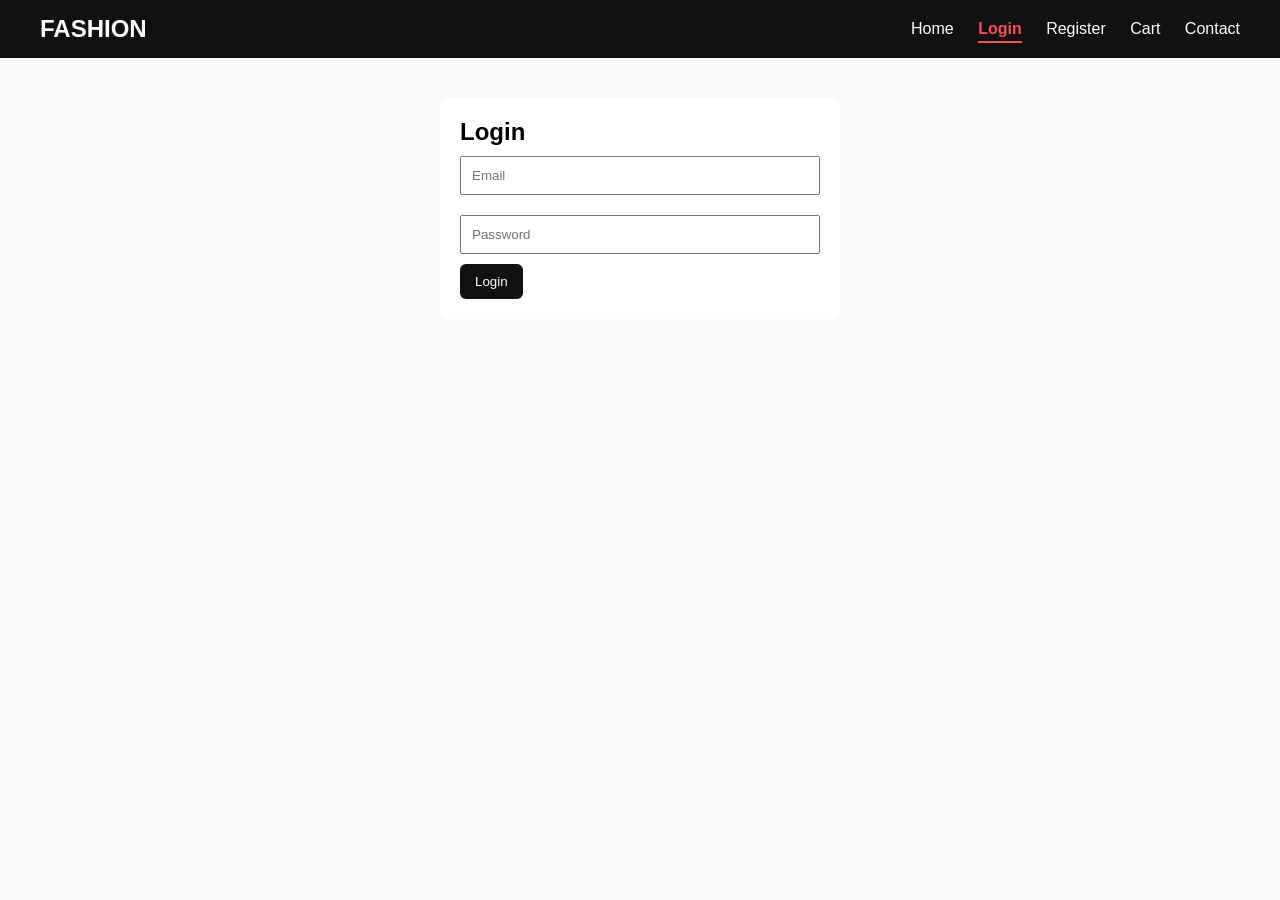
==== checkout.html @ 2f26e07f "Initial commit: Fashion e-commerce website" ====
<!DOCTYPE html>
<html lang="en">
<head>
  <meta charset="UTF-8">
  <title>Checkout</title>
  <link rel="stylesheet" href="css/style.css">
</head>
<body>
  <header>
    <h1>FASHION</h1>
    <nav id="nav"></nav>
  </header>

  <h2 style="text-align:center;margin:20px 0">Checkout</h2>

  <div style="max-width:1100px;margin:0 auto;padding:0 20px;display:grid;grid-template-columns:1.2fr 0.8fr;gap:20px">
    <form id="checkoutForm" style="max-width:none;margin:0;background:#fff;padding:20px;border-radius:10px">
      <h3 style="margin-bottom:10px">Shipping & Payment</h3>

      <input id="addressName" placeholder="Recipient name" />
      <input id="addressLine1" placeholder="Address line" />
      <input id="addressCity" placeholder="City" />
      <input id="addressCountry" placeholder="Country" />
      <input id="addressPhone" placeholder="Phone" />

      <select id="paymentMethod" style="width:100%;margin:10px 0;padding:10px">
        <option value="">Select payment method</option>
        <option value="card">Card (simulated)</option>
        <option value="cod">Cash on delivery</option>
        <option value="paypal">PayPal (simulated)</option>
      </select>

      <p id="checkoutMsg" style="color:#d33;margin-top:10px"></p>
      <button type="submit" style="width:100%">Place order</button>
    </form>

    <div id="checkoutSummary" style="align-self:start"></div>
  </div>

  <script src="js/main.js"></script>
</body>
</html>
---- css/style.css ----
/* RESET */
* {
    margin: 0;
    padding: 0;
    box-sizing: border-box;
}

body {
    font-family: 'Segoe UI', sans-serif;
    background: #f9f9f9;
}

/* HEADER */
header {
    display: flex;
    justify-content: space-between;
    align-items: center;
    background: #111;
    color: white;
    padding: 15px 40px;
}

header h1 {
    font-size: 24px;
}

nav a {
    color: white;
    margin-left: 20px;
    text-decoration: none;
    transition: 0.3s;
}

nav a.nav-link.active {
    color: #ff4d4d;
    font-weight: bold;
    border-bottom: 2px solid #ff4d4d;
    padding-bottom: 4px;
}

nav a:hover {
    color: #ff4d4d;
}

/* BANNER */
.banner {
    background: url('../images/banner.jpg') center/cover no-repeat;
    height: 300px;
    display: flex;
    align-items: center;
    justify-content: center;
    color: white;
    font-size: 30px;
    font-weight: bold;
}

/* PRODUCTS */
.products {
    display: grid;
    grid-template-columns: repeat(auto-fit, minmax(220px, 1fr));
    gap: 25px;
    padding: 40px;
}

.product {
    background: white;
    border-radius: 12px;
    padding: 15px;
    text-align: center;
    transition: 0.3s;
    box-shadow: 0 4px 10px rgba(0,0,0,0.1);
}

.product:hover {
    transform: translateY(-5px);
}

.product img {
    width: 100%;
    border-radius: 10px;
}

.product h3 {
    margin: 10px 0;
}

.product p {
    color: #ff4d4d;
    font-weight: bold;
}

/* BUTTON */
button {
    background: #111;
    color: white;
    padding: 10px 15px;
    border: none;
    border-radius: 6px;
    cursor: pointer;
    transition: 0.3s;
}

button:hover {
    background: #ff4d4d;
}

/* FORM */
form {
    max-width: 400px;
    margin: 40px auto;
    background: white;
    padding: 20px;
    border-radius: 10px;
}

input, textarea {
    width: 100%;
    margin: 10px 0;
    padding: 10px;
}

/* CART */
#cartItems p {
    background: white;
    margin: 10px;
    padding: 10px;
}

/* RESPONSIVE */
@media (max-width:768px){
    header {
        flex-direction: column;
    }

    nav {
        margin-top: 10px;
    }
}

/* NAV button (Logout) */
nav .nav-logout {
    background: transparent;
    color: white;
    border: none;
    padding: 0;
    margin-left: 20px;
}

/* Admin tables */
.admin-table {
    width: 100%;
    border-collapse: collapse;
}

.admin-table th, .admin-table td {
    border: 1px solid #e5e5e5;
    padding: 10px;
    text-align: left;
    vertical-align: top;
}

.admin-table th {
    background: #fafafa;
}

.admin-product-thumb {
    width: 60px;
    height: 60px;
    object-fit: cover;
    border-radius: 10px;
    background: #f2f2f2;
}

/* Cart item rows */
.cart-item {
    background: #fff;
    border-radius: 10px;
    padding: 15px;
    margin: 15px 0;
    display: flex;
    gap: 15px;
    align-items: flex-start;
    justify-content: space-between;
    flex-wrap: wrap;
}

.cart-item-left img {
    width: 90px;
    height: 90px;
    object-fit: cover;
    border-radius: 10px;
}

.cart-item-right input {
    width: 90px;
}
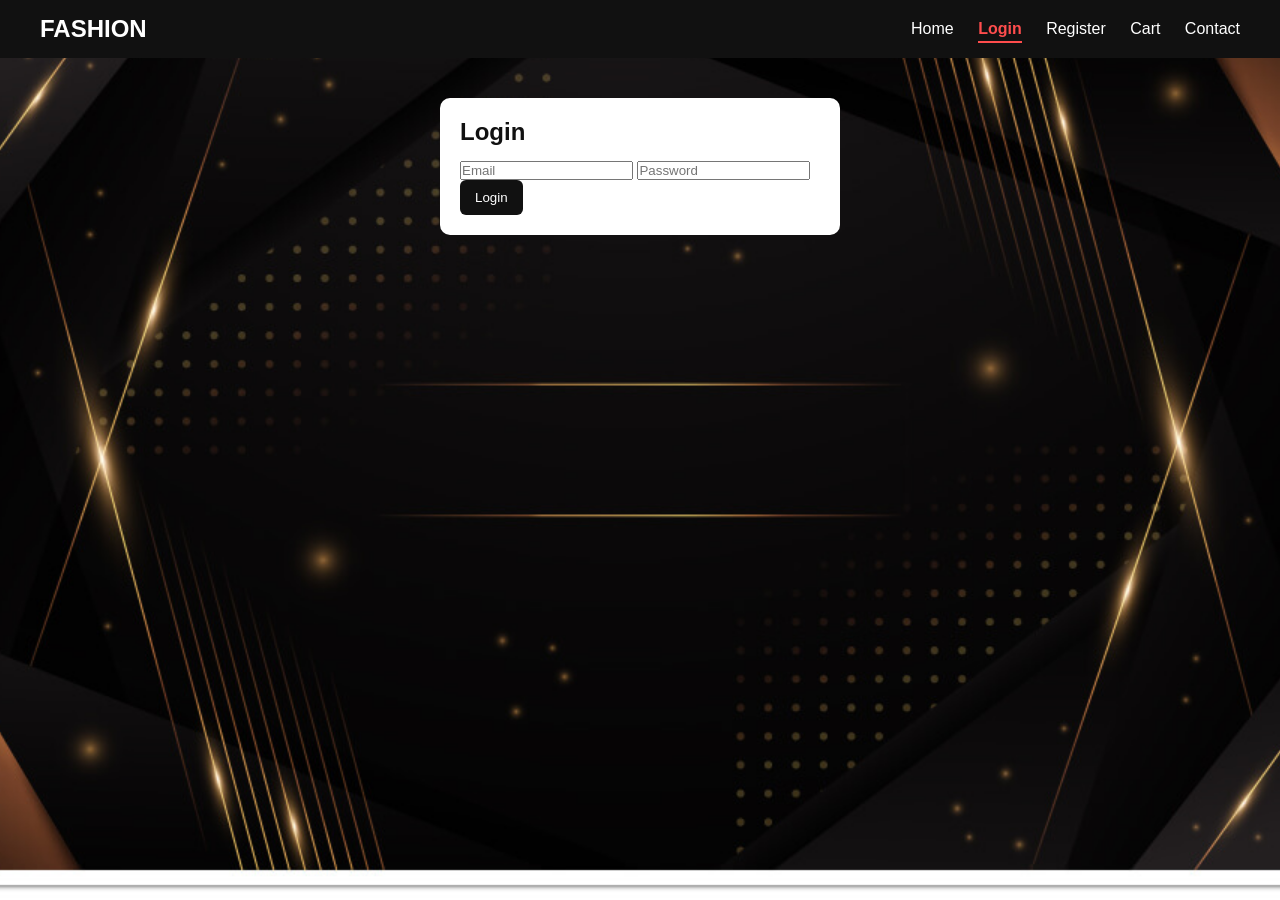
==== commit 33306a83: "first commit" ====
--- a/checkout.html
+++ b/checkout.html
@@ -18,10 +18,19 @@
       <h3 style="margin-bottom:10px">Shipping & Payment</h3>
 
       <input id="addressName" placeholder="Recipient name" />
+      <span id="err-addressName" style="color:#d33;font-size:12px;display:none"></span>
+
       <input id="addressLine1" placeholder="Address line" />
+      <span id="err-addressLine1" style="color:#d33;font-size:12px;display:none"></span>
+
       <input id="addressCity" placeholder="City" />
+      <span id="err-addressCity" style="color:#d33;font-size:12px;display:none"></span>
+
       <input id="addressCountry" placeholder="Country" />
+      <span id="err-addressCountry" style="color:#d33;font-size:12px;display:none"></span>
+
       <input id="addressPhone" placeholder="Phone" />
+      <span id="err-addressPhone" style="color:#d33;font-size:12px;display:none"></span>
 
       <select id="paymentMethod" style="width:100%;margin:10px 0;padding:10px">
         <option value="">Select payment method</option>
@@ -29,6 +38,7 @@
         <option value="cod">Cash on delivery</option>
         <option value="paypal">PayPal (simulated)</option>
       </select>
+      <span id="err-paymentMethod" style="color:#d33;font-size:12px;display:none"></span>
 
       <p id="checkoutMsg" style="color:#d33;margin-top:10px"></p>
       <button type="submit" style="width:100%">Place order</button>
--- a/css/style.css
+++ b/css/style.css
@@ -7,7 +7,9 @@
 
 body {
     font-family: 'Segoe UI', sans-serif;
-    background: #f9f9f9;
+    background: url('../images/background.jpg') center/cover no-repeat fixed;
+    color: #ffffff;
+    min-height: 100vh;
 }
 
 /* HEADER */
@@ -57,36 +59,134 @@
 /* PRODUCTS */
 .products {
     display: grid;
-    grid-template-columns: repeat(auto-fit, minmax(220px, 1fr));
+    grid-template-columns: repeat(4, 1fr);
     gap: 25px;
     padding: 40px;
+    max-width: 1400px;
+    margin: 0 auto;
 }
 
 .product {
     background: white;
+    border: 2px solid #d4af37;
     border-radius: 12px;
     padding: 15px;
     text-align: center;
-    transition: 0.3s;
+    transition: all 0.3s ease;
     box-shadow: 0 4px 10px rgba(0,0,0,0.1);
+    display: flex;
+    flex-direction: column;
 }
 
 .product:hover {
-    transform: translateY(-5px);
+    transform: translateY(-8px);
+    border-color: #ffd700;
+    box-shadow: 0 8px 20px rgba(212,175,55,0.5);
 }
 
 .product img {
     width: 100%;
-    border-radius: 10px;
+    height: 180px;
+    max-width: 100%;
+    border-radius: 10px;
+    object-fit: cover;
+    display: block;
+    margin-bottom: 10px;
 }
 
 .product h3 {
     margin: 10px 0;
+    color: #111;
+    font-size: 16px;
+    line-height: 1.4;
+}
+
+.product-description {
+    color: #ff0000;
+    font-weight: normal;
+    font-size: 13px;
+    height: 3.6em;
+    overflow: hidden;
+    display: -webkit-box;
+    -webkit-line-clamp: 2;
+    -webkit-box-orient: vertical;
+    margin: 8px 0;
+    line-height: 1.2;
+    flex-grow: 1;
+}
+
+.product-description.expanded {
+    height: auto;
+    -webkit-line-clamp: unset;
+}
+
+.product-description-toggle {
+    color: #d4af37;
+    text-decoration: none;
+    cursor: pointer;
+    font-size: 12px;
+    font-weight: bold;
+    transition: 0.2s;
+}
+
+.product-description-toggle:hover {
+    color: #ffd700;
 }
 
 .product p {
     color: #ff4d4d;
     font-weight: bold;
+    margin: 12px 0;
+    font-size: 18px;
+}
+
+.product button {
+    margin-top: auto;
+    width: 100%;
+}
+
+/* RESPONSIVE - TABLET (≤1024px): 2 COLUMNS */
+@media (max-width: 1024px) {
+    .products {
+        grid-template-columns: repeat(2, 1fr);
+        gap: 20px;
+        padding: 30px;
+    }
+
+    .product {
+        padding: 12px;
+    }
+}
+
+/* RESPONSIVE - MOBILE (≤600px): 1 COLUMN */
+@media (max-width: 600px) {
+    .products {
+        grid-template-columns: 1fr;
+        gap: 15px;
+        padding: 20px;
+    }
+
+    .product {
+        padding: 12px;
+    }
+
+    .product img {
+        height: 150px;
+    }
+
+    header {
+        padding: 12px 20px;
+        flex-direction: column;
+    }
+
+    header h1 {
+        font-size: 20px;
+    }
+
+    nav a {
+        margin-left: 10px;
+        font-size: 14px;
+    }
 }
 
 /* BUTTON */
@@ -111,12 +211,50 @@
     background: white;
     padding: 20px;
     border-radius: 10px;
-}
-
-input, textarea {
-    width: 100%;
-    margin: 10px 0;
-    padding: 10px;
+    color: #111;
+}
+
+form h2 {
+    color: #111;
+    margin-bottom: 15px;
+}
+
+form p {
+    color: #ff4d4d;
+}
+
+form label {
+    color: #111;
+    display: block;
+    margin: 10px 0 5px 0;
+    font-weight: 500;
+}
+
+/* Admin form inputs */
+#adminProductForm input,
+#adminProductForm textarea {
+    border: 2px solid #d4af37 !important;
+    border-radius: 12px !important;
+    background: white !important;
+    color: #111 !important;
+    width: 100% !important;
+    padding: 10px !important;
+    margin: 10px 0 !important;
+    box-sizing: border-box !important;
+    font-size: 14px !important;
+    font-family: inherit !important;
+}
+
+#adminProductForm input::placeholder,
+#adminProductForm textarea::placeholder {
+    color: #999 !important;
+    opacity: 1 !important;
+}
+
+#adminProductForm input:focus,
+#adminProductForm textarea:focus {
+    border-color: #ffd700 !important;
+    box-shadow: 0 0 8px rgba(212,175,55,0.5) !important;
 }
 
 /* CART */
@@ -127,13 +265,19 @@
 }
 
 /* RESPONSIVE */
-@media (max-width:768px){
+@media (max-width:768px) {
     header {
         flex-direction: column;
-    }
-
-    nav {
-        margin-top: 10px;
+        padding: 12px 20px;
+    }
+
+    header h1 {
+        font-size: 20px;
+    }
+
+    nav a {
+        margin-left: 10px;
+        font-size: 14px;
     }
 }
 
@@ -150,6 +294,7 @@
 .admin-table {
     width: 100%;
     border-collapse: collapse;
+    color: #111;
 }
 
 .admin-table th, .admin-table td {
@@ -157,6 +302,17 @@
     padding: 10px;
     text-align: left;
     vertical-align: top;
+    background: white;
+    color: #111;
+}
+
+.admin-table tbody tr {
+    background: white !important;
+}
+
+.admin-table tbody td {
+    background: white !important;
+    color: #111 !important;
 }
 
 .admin-table th {
